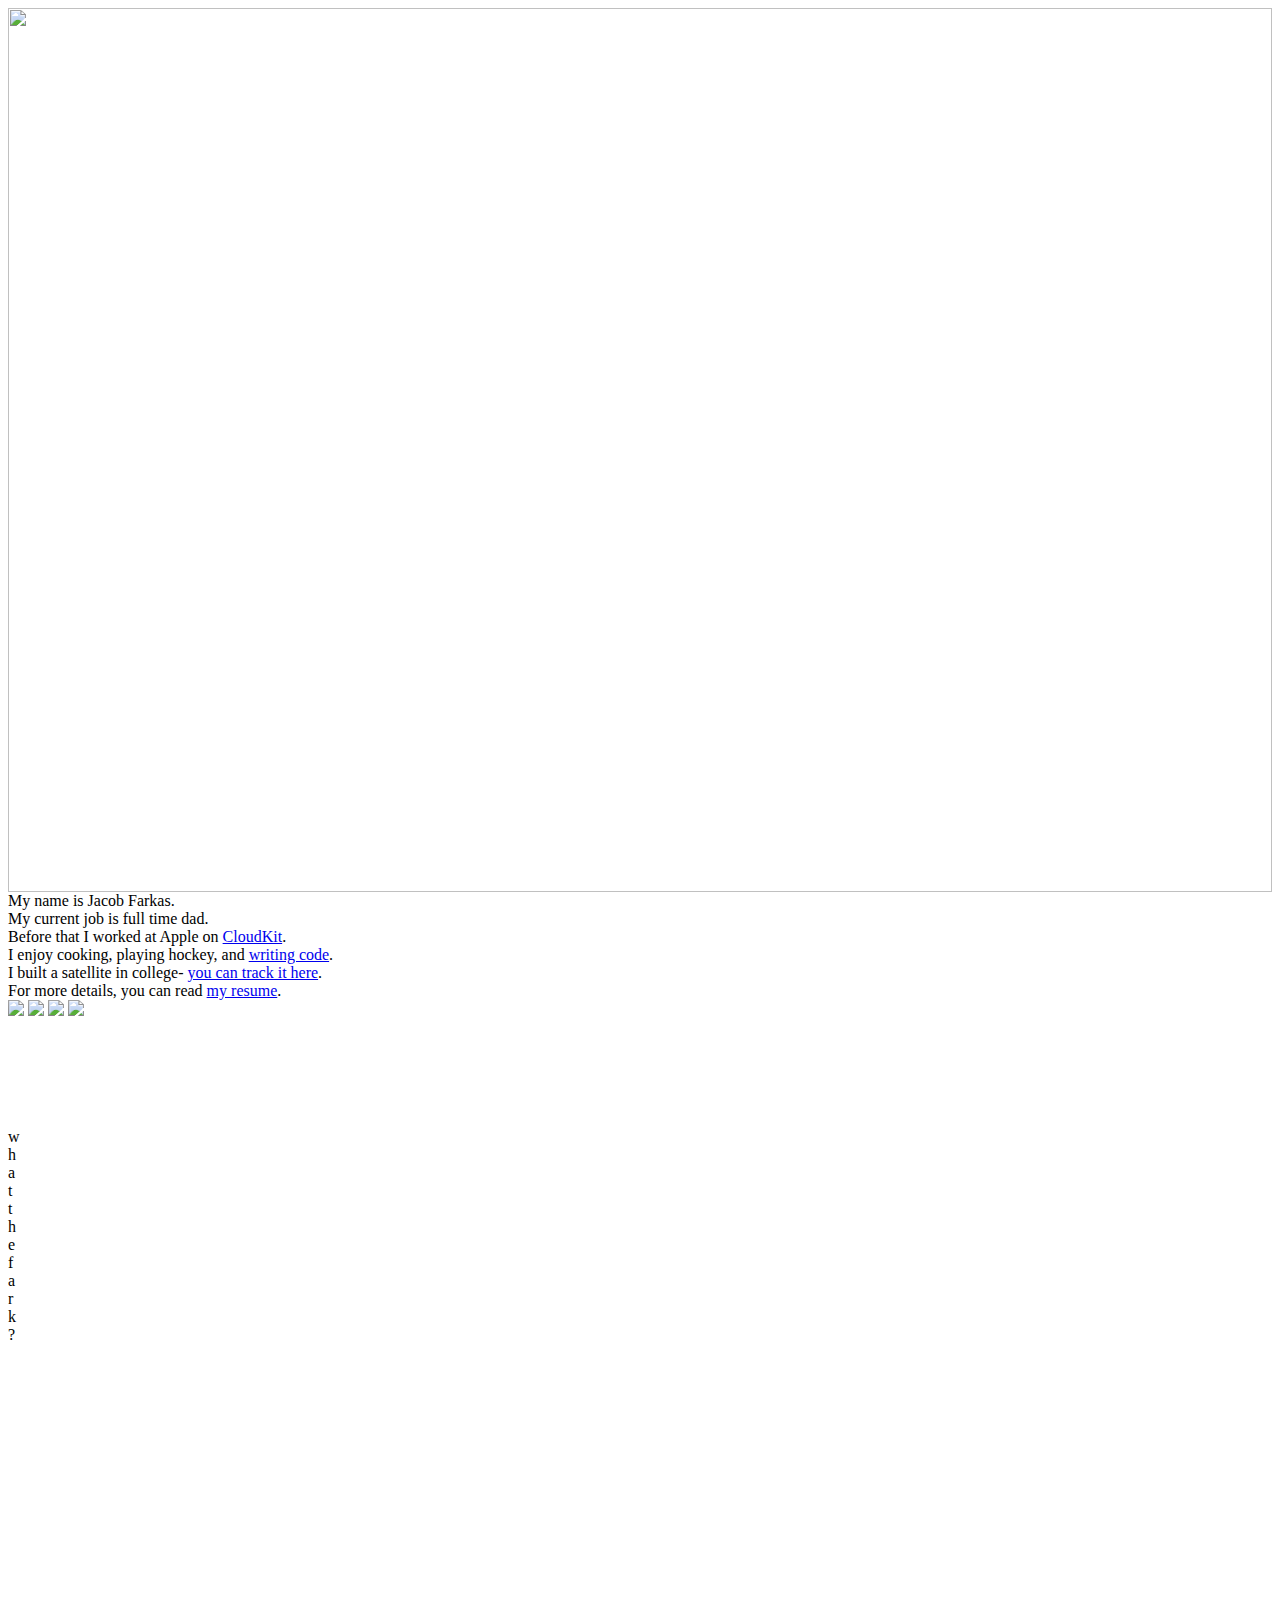
==== index.html @ 8fbf501a "Adding a missing quote" ====
<html>
<head>
<link type="text/css" rel="stylesheet" href="site/style.css">
<script language="javascript" src="site/main.js"></script>
<title>whatthefark?</title>
</head>

<body onload="setupBarCode()">

</div>
<div id="main_layer">
    <div id="main_picture">
        <img src="site/SiteImages/treeback.jpg" id="back_img" width="100%" height="100%">
    </div>
    <div id="main" class="content" style="display:inline">
        My name is Jacob Farkas.<br>
        My current job is <span class="highlight">full time dad</span>.<br>
        Before that I worked at <span class="highlight">Apple</span> on <a class="highlight" href="https://developer.apple.com/icloud/cloudkit/">CloudKit</a>.<br>
        I enjoy <span class="highlight">cooking</span>, <span class="highlight">playing hockey</span>, and <a class="highlight" href="https://github.com/farktronix">writing code</a>.<br>
        I built a <span class="highlight">satellite</span> in college- <a class="highlight" href="https://cp4.rkas.net">you can track it here</a>.<br>
        For more details, you can read <a class="highlight" href="https://cdn.jsdelivr.net/gh/farktronix/Resume@master/resume.pdf">my resume</a>.<br>
        <div id="social">
            <!-- Icons courtesy of https://www.iconfinder.com/AlfredoCreates -->
            <a href="mailto:webcontact@rkas.net"><img class="socialmedia" src="site/icons/email.png"></a>
            <a href="https://twitter.com/farktronix"><img class="socialmedia" src="site/icons/twitter.png"></a>
            <a href="https://instagram.com/farktronix"><img class="socialmedia" src="site/icons/instagram.png"></a>
            <a href="https://github.com/farktronix"><img class="socialmedia" src="site/icons/github.png"></a>
        </div>
    </div>
</div>
<div id="top_left_angle">&nbsp;</div>
<div id="top_bar">&nbsp;</div>
<div id="left_bar">&nbsp;</div>
<div id="barcode_outer" onClick="setupBarCode()">
    <div id="outer" class="bardigit_long">
        <div class="outerbit_on" id="const_bit1">&nbsp;</div>
        <div class="outerbit_off" id="const_bit7">&nbsp;</div>
        <div class="outerbit_on" id="const_bit2">&nbsp;</div>
    </div>
    <div id="textc1">
        <div class="bartext" id="text2">w</div>
        <div class="bartext" id="text3">h</div>
        <div class="bartext" id="text4">a</div>
        <div class="bartext" id="text5">t</div>
        <div class="bartext" id="text6">t</div>
        <div class="bartext" id="text7">h</div>
    </div>
    <div id="textc2">
        <div class="bartext" id="text8">e</div>
        <div class="bartext" id="text9">f</div>
        <div class="bartext" id="text10">a</div>
        <div class="bartext" id="text11">r</div>
        <div class="bartext" id="text12">k</div>
        <div class="bartext" id="text13">?</div>
    </div>
    <div id="bardigit_1" class="bardigit_long" onmouseover="newCode(this,1)">
        <div id="d1_b1" class="bit">&nbsp;</div>
        <div id="d1_b2" class="bit">&nbsp;</div>
        <div id="d1_b3" class="bit">&nbsp;</div>
        <div id="d1_b4" class="bit">&nbsp;</div>
        <div id="d1_b5" class="bit">&nbsp;</div>
        <div id="d1_b6" class="bit">&nbsp;</div>
        <div id="d1_b7" class="bit">&nbsp;</div>
    </div>
    <div id="bardigit_2" class="bardigit" onmouseover="newCode(this,2)">
        <div id="d2_b1" class="bit">&nbsp;</div>
        <div id="d2_b2" class="bit">&nbsp;</div>
        <div id="d2_b3" class="bit">&nbsp;</div>
        <div id="d2_b4" class="bit">&nbsp;</div>
        <div id="d2_b5" class="bit">&nbsp;</div>
        <div id="d2_b6" class="bit">&nbsp;</div>
        <div id="d2_b7" class="bit">&nbsp;</div>
    </div>
    <div id="bardigit_3" class="bardigit" onmouseover="newCode(this,3)">
        <div id="d3_b1" class="bit">&nbsp;</div>
        <div id="d3_b2" class="bit">&nbsp;</div>
        <div id="d3_b3" class="bit">&nbsp;</div>
        <div id="d3_b4" class="bit">&nbsp;</div>
        <div id="d3_b5" class="bit">&nbsp;</div>
        <div id="d3_b6" class="bit">&nbsp;</div>
        <div id="d3_b7" class="bit">&nbsp;</div>
    </div>
    <div id="bardigit_4" class="bardigit" onmouseover="newCode(this,4)">
        <div id="d4_b1" class="bit">&nbsp;</div>
        <div id="d4_b2" class="bit">&nbsp;</div>
        <div id="d4_b3" class="bit">&nbsp;</div>
        <div id="d4_b4" class="bit">&nbsp;</div>
        <div id="d4_b5" class="bit">&nbsp;</div>
        <div id="d4_b6" class="bit">&nbsp;</div>
        <div id="d4_b7" class="bit">&nbsp;</div>
    </div>
    <div id="bardigit_5" class="bardigit" onmouseover="newCode(this,5)">
        <div id="d5_b1" class="bit">&nbsp;</div>
        <div id="d5_b2" class="bit">&nbsp;</div>
        <div id="d5_b3" class="bit">&nbsp;</div>
        <div id="d5_b4" class="bit">&nbsp;</div>
        <div id="d5_b5" class="bit">&nbsp;</div>
        <div id="d5_b6" class="bit">&nbsp;</div>
        <div id="d5_b7" class="bit">&nbsp;</div>
    </div>
    <div id="bardigit_6" class="bardigit" onmouseover="newCode(this,6)">
        <div id="d6_b1" class="bit">&nbsp;</div>
        <div id="d6_b2" class="bit">&nbsp;</div>
        <div id="d6_b3" class="bit">&nbsp;</div>
        <div id="d6_b4" class="bit">&nbsp;</div>
        <div id="d6_b5" class="bit">&nbsp;</div>
        <div id="d6_b6" class="bit">&nbsp;</div>
        <div id="d6_b7" class="bit">&nbsp;</div>
    </div>
    <div id="bardigit_7" class="bardigit" onmouseover="newCode(this,7)">
        <div id="d7_b1" class="bit">&nbsp;</div>
        <div id="d7_b2" class="bit">&nbsp;</div>
        <div id="d7_b3" class="bit">&nbsp;</div>
        <div id="d7_b4" class="bit">&nbsp;</div>
        <div id="d7_b5" class="bit">&nbsp;</div>
        <div id="d7_b6" class="bit">&nbsp;</div>
        <div id="d7_b7" class="bit">&nbsp;</div>
    </div>
    <div id="inner" class="bardigit_long">
        <div class="outerbit_off" id="const_bit8">&nbsp;</div>
        <div class="outerbit_on" id="const_bit3">&nbsp;</div>
        <div class="outerbit_off" id="const_bit9">&nbsp;</div>
        <div class="outerbit_on" id="const_bit4">&nbsp;</div>
        <div class="outerbit_off" id="const_bit10">&nbsp;</div>
    </div>
    <div id="bardigit_8" class="bardigit" onmouseover="newCode(this,8)">
        <div id="d8_b1" class="bit">&nbsp;</div>
        <div id="d8_b2" class="bit">&nbsp;</div>
        <div id="d8_b3" class="bit">&nbsp;</div>
        <div id="d8_b4" class="bit">&nbsp;</div>
        <div id="d8_b5" class="bit">&nbsp;</div>
        <div id="d8_b6" class="bit">&nbsp;</div>
        <div id="d8_b7" class="bit">&nbsp;</div>
    </div>
    <div id="bardigit_9" class="bardigit" onmouseover="newCode(this,9)">
        <div id="d9_b1" class="bit">&nbsp;</div>
        <div id="d9_b2" class="bit">&nbsp;</div>
        <div id="d9_b3" class="bit">&nbsp;</div>
        <div id="d9_b4" class="bit">&nbsp;</div>
        <div id="d9_b5" class="bit">&nbsp;</div>
        <div id="d9_b6" class="bit">&nbsp;</div>
        <div id="d9_b7" class="bit">&nbsp;</div>
    </div>
    <div id="bardigit_10" class="bardigit" onmouseover="newCode(this,10)">
        <div id="d10_b1" class="bit">&nbsp;</div>
        <div id="d10_b2" class="bit">&nbsp;</div>
        <div id="d10_b3" class="bit">&nbsp;</div>
        <div id="d10_b4" class="bit">&nbsp;</div>
        <div id="d10_b5" class="bit">&nbsp;</div>
        <div id="d10_b6" class="bit">&nbsp;</div>
        <div id="d10_b7" class="bit">&nbsp;</div>
    </div>
    <div id="bardigit_11" class="bardigit" onmouseover="newCode(this,11)">
        <div id="d11_b1" class="bit">&nbsp;</div>
        <div id="d11_b2" class="bit">&nbsp;</div>
        <div id="d11_b3" class="bit">&nbsp;</div>
        <div id="d11_b4" class="bit">&nbsp;</div>
        <div id="d11_b5" class="bit">&nbsp;</div>
        <div id="d11_b6" class="bit">&nbsp;</div>
        <div id="d11_b7" class="bit">&nbsp;</div>
    </div>
    <div id="bardigit_12" class="bardigit" onmouseover="newCode(this,12)">
        <div id="d12_b1" class="bit">&nbsp;</div>
        <div id="d12_b2" class="bit">&nbsp;</div>
        <div id="d12_b3" class="bit">&nbsp;</div>
        <div id="d12_b4" class="bit">&nbsp;</div>
        <div id="d12_b5" class="bit">&nbsp;</div>
        <div id="d12_b6" class="bit">&nbsp;</div>
        <div id="d12_b7" class="bit">&nbsp;</div>
    </div>
    <div id="bardigit_13" class="bardigit" onmouseover="newCode(this,13)">
        <div id="d13_b1" class="bit">&nbsp;</div>
        <div id="d13_b2" class="bit">&nbsp;</div>
        <div id="d13_b3" class="bit">&nbsp;</div>
        <div id="d13_b4" class="bit">&nbsp;</div>
        <div id="d13_b5" class="bit">&nbsp;</div>
        <div id="d13_b6" class="bit">&nbsp;</div>
        <div id="d13_b7" class="bit">&nbsp;</div>
    </div>
    <div id="bardigit_14" class="bardigit_long" onmouseover="newCode(this,14)">
        <div id="d14_b1" class="bit">&nbsp;</div>
        <div id="d14_b2" class="bit">&nbsp;</div>
        <div id="d14_b3" class="bit">&nbsp;</div>
        <div id="d14_b4" class="bit">&nbsp;</div>
        <div id="d14_b5" class="bit">&nbsp;</div>
        <div id="d14_b6" class="bit">&nbsp;</div>
        <div id="d14_b7" class="bit">&nbsp;</div>
    </div>
    <div id="outer" class="bardigit_long">
        <div class="outerbit_on" id="const_bit5">&nbsp;</div>
        <div class="outerbit_off" id="const_bit11">&nbsp;</div>
        <div class="outerbit_on" id="const_bit6">&nbsp;</div>
    </div>
    <div>&nbsp;</div>
</div>
</body>
</html>
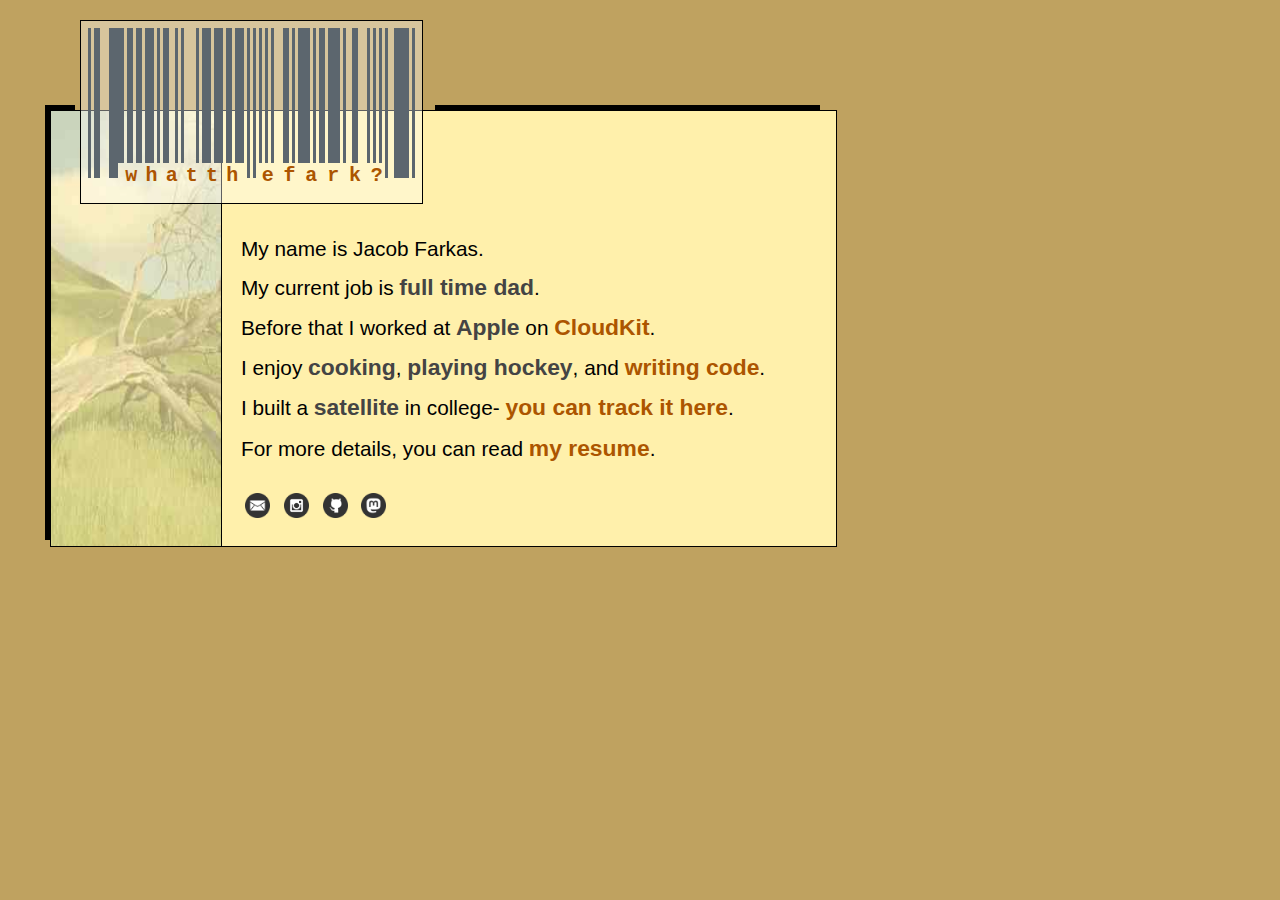
==== commit 838c49ff: "Remove the site/ folder from all of the hrefs" ====
--- a/index.html
+++ b/index.html
@@ -1,7 +1,7 @@
 <html>
 <head>
-<link type="text/css" rel="stylesheet" href="site/style.css">
-<script language="javascript" src="site/main.js"></script>
+<link type="text/css" rel="stylesheet" href="style.css">
+<script language="javascript" src="main.js"></script>
 <title>whatthefark?</title>
 </head>
 
@@ -10,7 +10,7 @@
 </div>
 <div id="main_layer">
     <div id="main_picture">
-        <img src="site/SiteImages/treeback.jpg" id="back_img" width="100%" height="100%">
+        <img src="SiteImages/treeback.jpg" id="back_img" width="100%" height="100%">
     </div>
     <div id="main" class="content" style="display:inline">
         My name is Jacob Farkas.<br>
@@ -18,13 +18,14 @@
         Before that I worked at <span class="highlight">Apple</span> on <a class="highlight" href="https://developer.apple.com/icloud/cloudkit/">CloudKit</a>.<br>
         I enjoy <span class="highlight">cooking</span>, <span class="highlight">playing hockey</span>, and <a class="highlight" href="https://github.com/farktronix">writing code</a>.<br>
         I built a <span class="highlight">satellite</span> in college- <a class="highlight" href="https://cp4.rkas.net">you can track it here</a>.<br>
-        For more details, you can read <a class="highlight" href="https://cdn.jsdelivr.net/gh/farktronix/Resume@master/resume.pdf">my resume</a>.<br>
+        For more details, you can read <a class="highlight" href="resume.pdf">my resume</a>.<br>
         <div id="social">
             <!-- Icons courtesy of https://www.iconfinder.com/AlfredoCreates -->
-            <a href="mailto:webcontact@rkas.net"><img class="socialmedia" src="site/icons/email.png"></a>
-            <a href="https://twitter.com/farktronix"><img class="socialmedia" src="site/icons/twitter.png"></a>
-            <a href="https://instagram.com/farktronix"><img class="socialmedia" src="site/icons/instagram.png"></a>
-            <a href="https://github.com/farktronix"><img class="socialmedia" src="site/icons/github.png"></a>
+            <a href="mailto:webcontact@rkas.net"><img class="externalLink" src="icons/email.png"></a>
+            <!-- <a href="https://twitter.com/farktronix"><img class="externalLink" src="icons/twitter.png"></a> -->
+            <a href="https://instagram.com/farktronix"><img class="externalLink" src="icons/instagram.png"></a>
+            <a href="https://github.com/farktronix"><img class="externalLink" src="icons/github.png"></a>
+            <a rel="me" href="https://mastodon.farktronix.com/@jacob"><img class="externalLink" src="icons/mastodon.png"></a>
         </div>
     </div>
 </div>
--- a/style.css
+++ b/style.css
@@ -0,0 +1,211 @@
+body {
+    background: #BFA260;
+    color: #000000;
+}
+
+a {
+    color: #ac5500;
+    text-decoration:none;
+    font-size: 110%;
+}
+
+.bartext {
+    color: #ac5500;
+    font-size: 20px;
+    width: 16%;
+    font-family: courier;
+    font-weight: bold;
+    text-align: left;
+    align: left;
+    float: left;
+    display: block;
+}
+
+.content {
+    position: absolute;
+    top:120px;
+    left:190px;
+    z-index: 60;
+    font-family: sans-serif;
+}
+
+a.highlight {
+    color: #ac5500;
+}
+
+.highlight {
+    color: #444444;
+    font-weight: bold;
+    font-size: 110%;
+    font-family: sans-serif;
+}
+
+#main {
+    font-size: 130%;
+    line-height: 1.75;
+}
+
+#main_layer {
+    position: absolute;
+    background: #FFF0AB;
+    width: 600px;
+    height: 350px;
+    left: 50px;
+    top: 110px;
+    border: thin solid black;
+    padding: 80px 5px 5px 180px;
+    z-index: 5;
+}
+
+#main_picture {
+    position: absolute;
+    width:170px;
+    height:100%;
+    left:0px;
+    top:0px;
+    border-right: thin solid black;
+}
+
+#barcode_outer {
+    position: absolute;
+    background-color: #ffffff60;
+    top: 20px;
+    left: 80px;
+    padding: 7px 7px 7px 7px;
+    border: thin solid black;
+    z-index: 10;
+    align: left;
+}
+
+#top_left_angle {
+    position: absolute;
+    top: 105px;
+    left: 45px;
+    width: 25px;
+    height: 20px;
+    border-top: thick solid black;
+    border-left: thick solid black;
+    z-index: 30;
+}
+
+#top_bar {
+    position: absolute;
+    top:105px;
+    left:435px;
+    width:385px;
+    height:20px;
+    border-top: thick solid black;
+}
+
+#left_bar {
+    position:absolute;
+    top:120px;
+    left:45px;
+    width:20px;
+    height:420px;
+    border-left: thick solid black;
+}
+
+.bardigit {
+    height:135px;
+    display: block;
+    float: left;
+    align: left;
+    padding: 0px 0px 0px 0px;
+    margin: 0px 0px 0px 0px;
+}
+
+.bardigit_long {
+    height:150px;
+    display: block;
+    float: left;
+    align: left;
+    padding: 0px 0px 0px 0px;
+    margin: 0px 0px 0px 0px;
+}
+
+.bit {
+    top: 0px;
+    width: 3px;
+    height: 100%;
+    float: left;
+    align: left;
+    display: block;
+    padding: 0px 0px 0px 0px;
+    margin: 0px 0px 0px 0px;
+}
+
+.outerbit_off {
+    top: 0px;
+    left: 0px;
+    width: 3px;
+    height: 100%;
+    padding: 0px 0px 0px 0px;
+    margin: 0px 0px 0px 0px;
+    float: left;
+    align: left;
+    display: block;
+}
+
+.outerbit_on {
+    top: 0px;
+    left: 0px;
+    width: 3px;
+    height: 100%;
+    padding: 0px 0px 0px 0px;
+    margin: 0px 0px 0px 0px;
+    background: #5C666E;
+    color: #5C666E;
+    float: left;
+    align: left;
+}
+
+#textc1 {
+    position: absolute;
+    top:143px;
+    left:13%;
+    width:37%;
+}
+
+#textc2 {
+    position: absolute;
+    top:143px;
+    left:53%;
+    width:40%;
+}
+
+#iconbar {
+    position: absolute;
+    top: 86%;
+    left: 45%;
+    height: 70px;
+    width: 300px;
+    z-index: 50;
+}
+
+.icon {
+    position: absolute;
+    bottom: 5%;
+    width: 50px;
+    height: 25px;
+    color: #919191;
+    background-color: #ffffff60;
+    border: thin solid #BFA260;
+    text-align: center;
+    vertical-align: baseline;
+    cursor: pointer;
+}
+
+#intro {
+    position: absolute;
+    top:0px;
+    left:300px;
+    width: 200px;
+    height: 100%;
+}
+
+.externalLink {
+    width: 25px;
+    height: 25px;
+    padding: 25px 4px 0px 4px;
+}
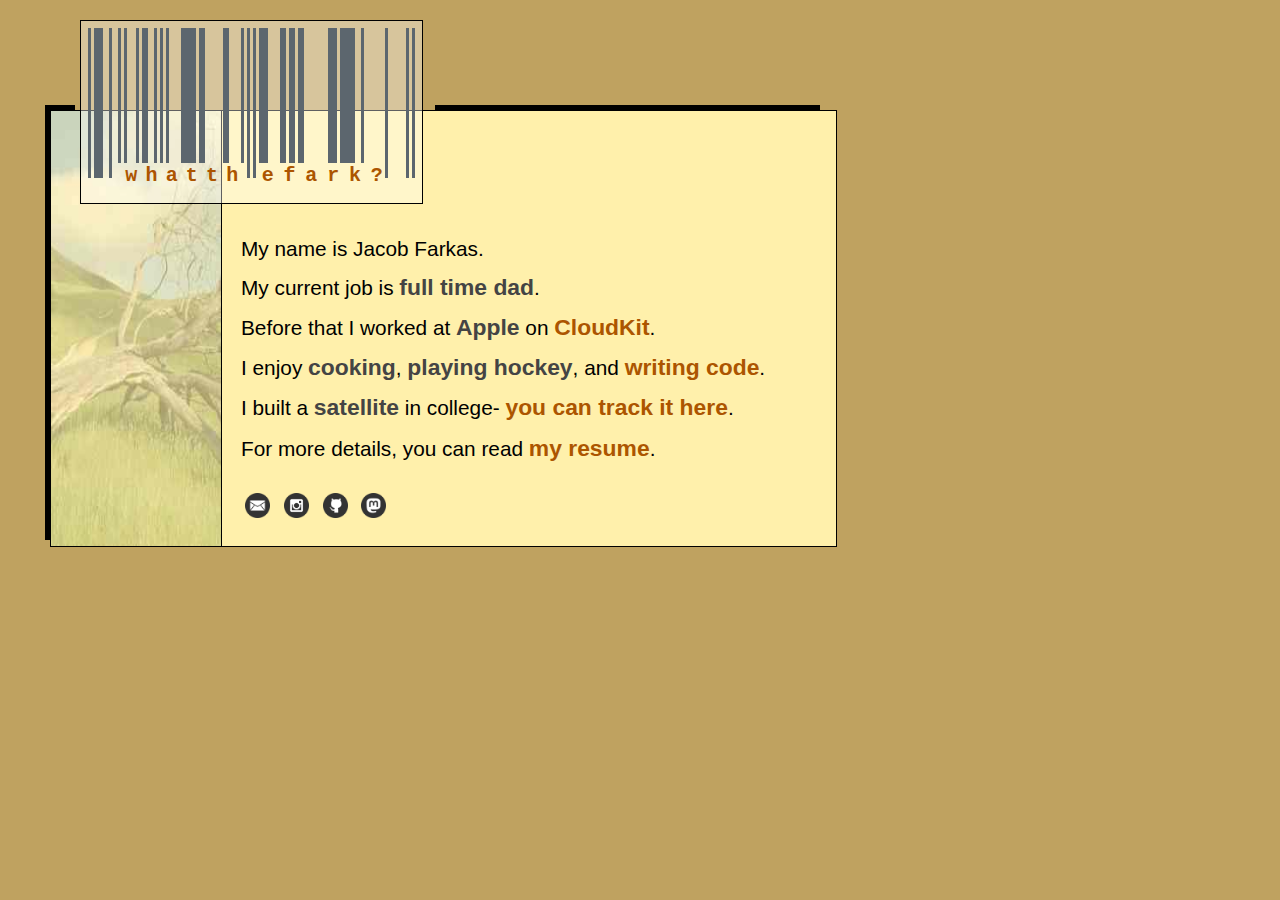
==== commit 4775b5b4: "Updating title to see if Cloudflare pages is working" ====
--- a/index.html
+++ b/index.html
@@ -2,7 +2,7 @@
 <head>
 <link type="text/css" rel="stylesheet" href="style.css">
 <script language="javascript" src="main.js"></script>
-<title>whatthefark?</title>
+<title>_whatthefark?_</title>
 </head>
 
 <body onload="setupBarCode()">
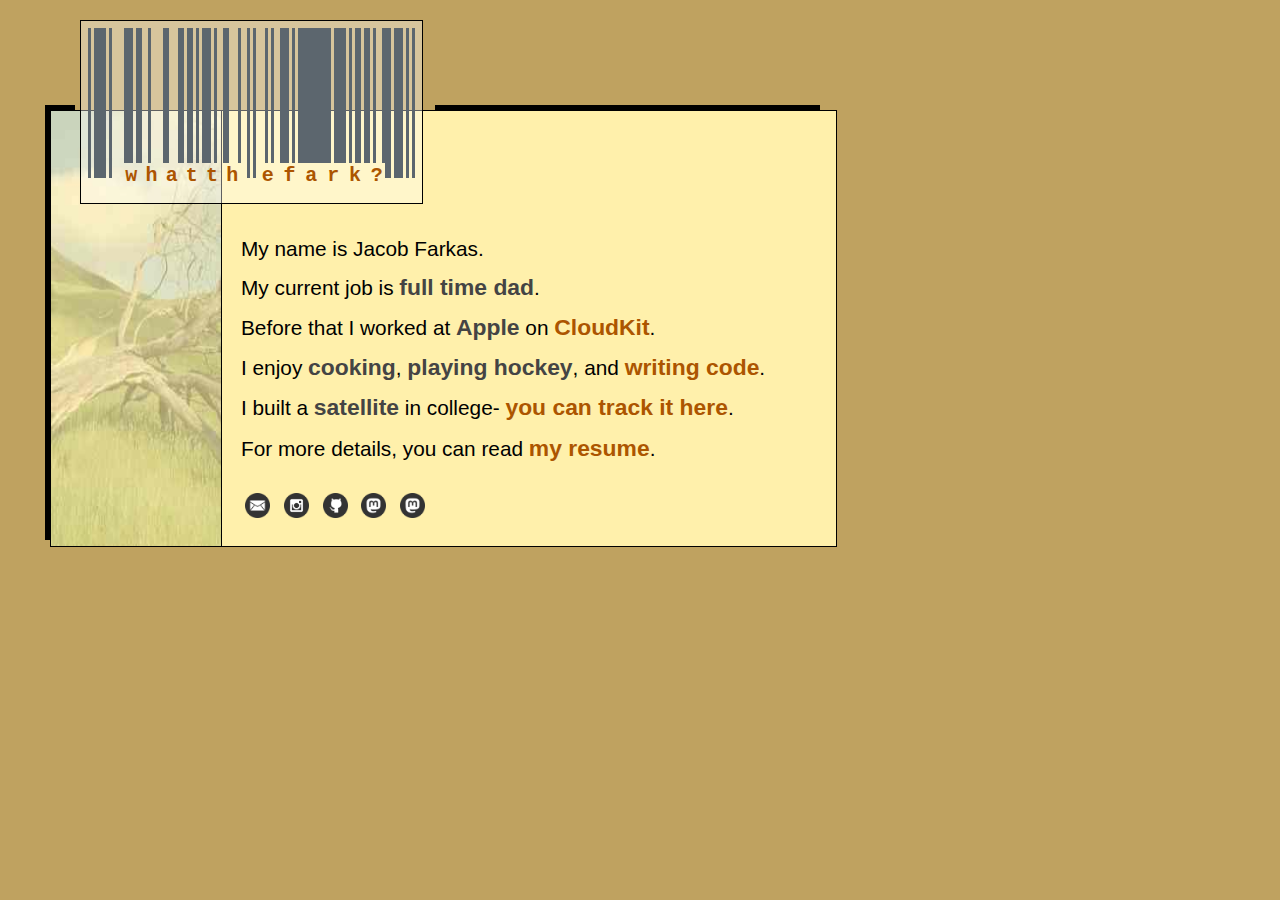
==== commit a8919be5: "Updating Mastodon links" ====
--- a/index.html
+++ b/index.html
@@ -25,7 +25,8 @@
             <!-- <a href="https://twitter.com/farktronix"><img class="externalLink" src="icons/twitter.png"></a> -->
             <a href="https://instagram.com/farktronix"><img class="externalLink" src="icons/instagram.png"></a>
             <a href="https://github.com/farktronix"><img class="externalLink" src="icons/github.png"></a>
-            <a rel="me" href="https://mastodon.farktronix.com/@jacob"><img class="externalLink" src="icons/mastodon.png"></a>
+            <a rel="me" href="https://farktronix.com/@jacob"><img class="externalLink" src="icons/mastodon.png"></a>
+            <a rel="me" href="https://bsd.cafe/@farktronix"><img class="externalLink" src="icons/mastodon.png"></a>
         </div>
     </div>
 </div>
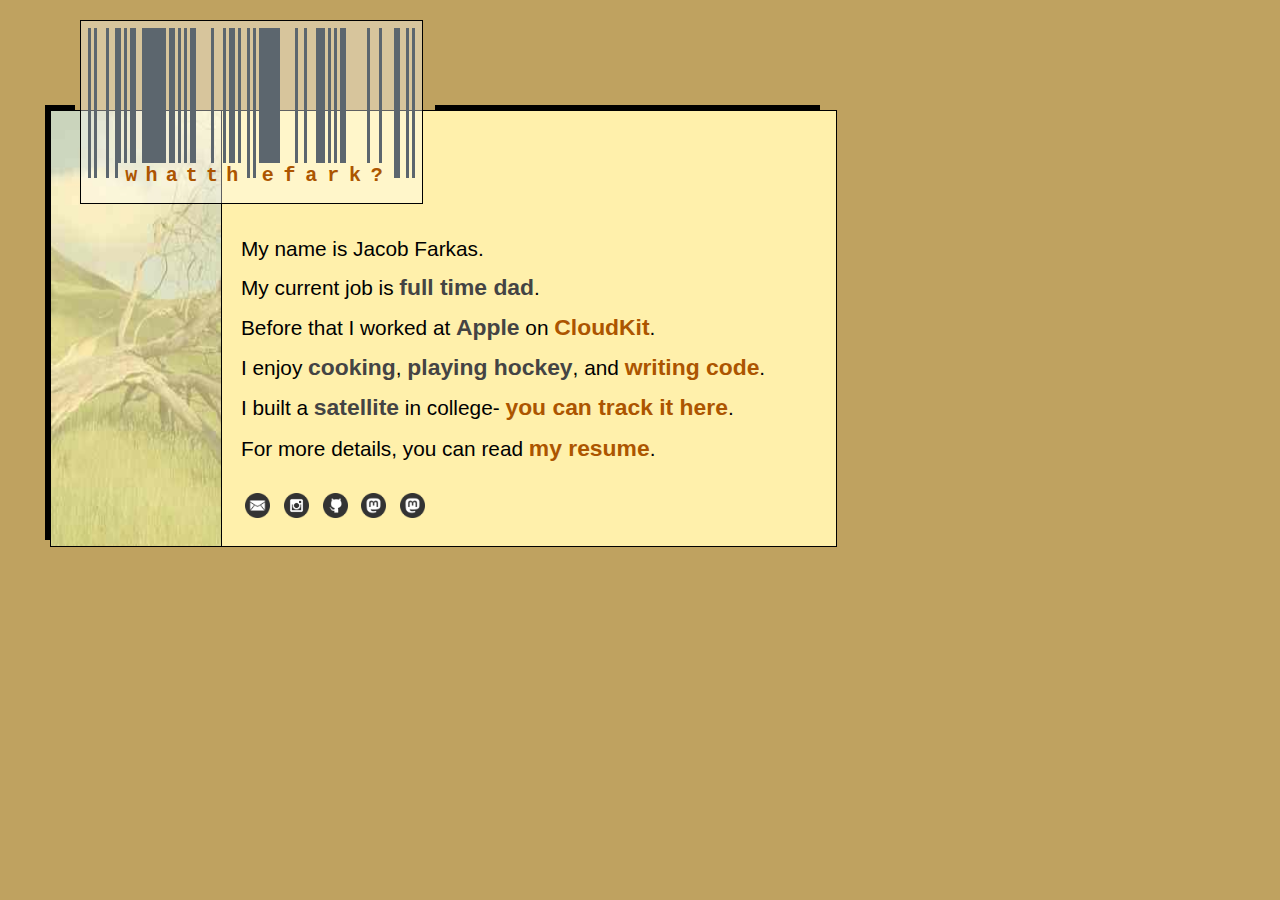
==== commit df35e201: "Fixing bsd.cafe link" ====
--- a/index.html
+++ b/index.html
@@ -26,7 +26,7 @@
             <a href="https://instagram.com/farktronix"><img class="externalLink" src="icons/instagram.png"></a>
             <a href="https://github.com/farktronix"><img class="externalLink" src="icons/github.png"></a>
             <a rel="me" href="https://farktronix.com/@jacob"><img class="externalLink" src="icons/mastodon.png"></a>
-            <a rel="me" href="https://bsd.cafe/@farktronix"><img class="externalLink" src="icons/mastodon.png"></a>
+            <a rel="me" href="https://mastodon.bsd.cafe/@farktronix"><img class="externalLink" src="icons/mastodon.png"></a>
         </div>
     </div>
 </div>
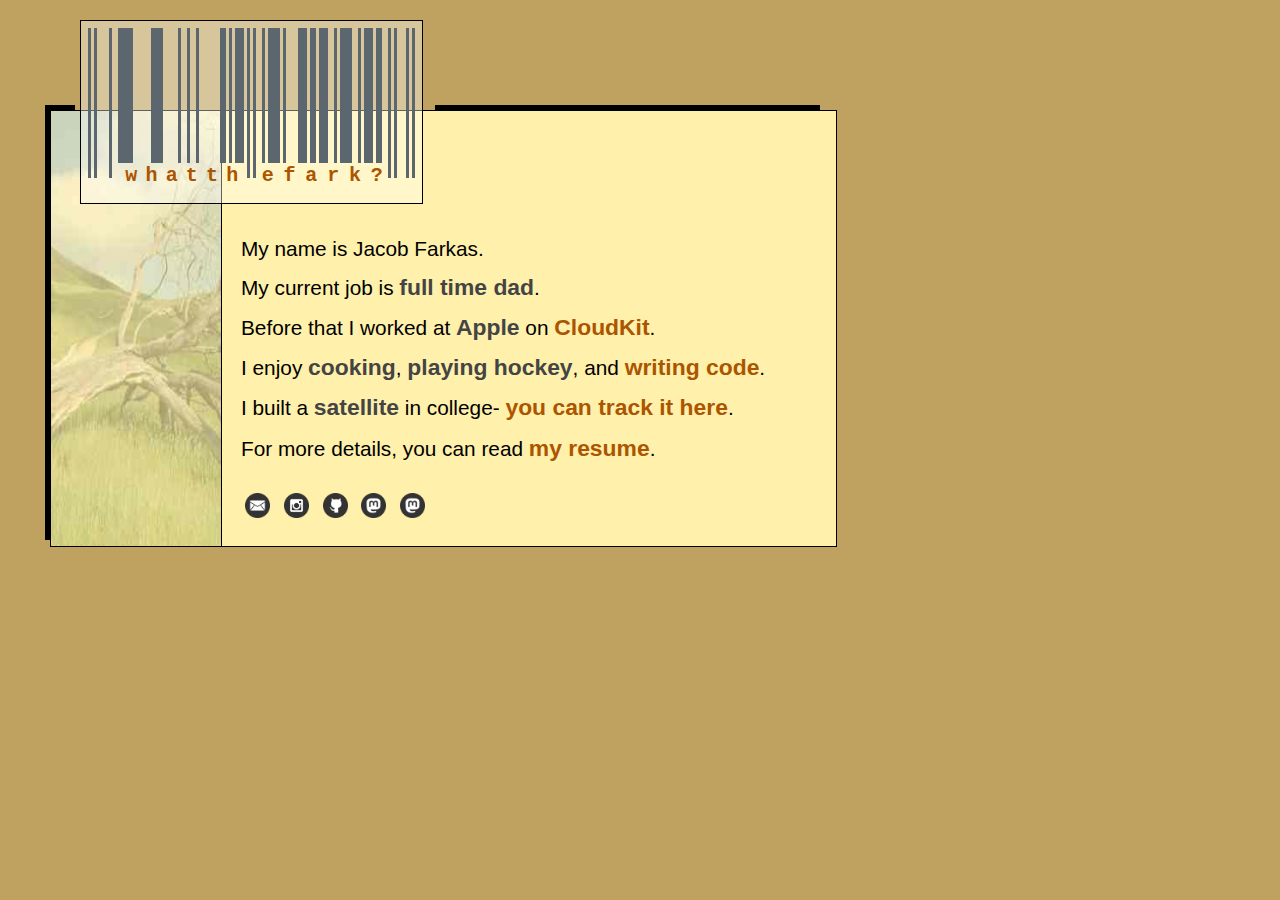
==== commit eb4e36b6: "Adding analytics" ====
--- a/index.html
+++ b/index.html
@@ -2,6 +2,7 @@
 <head>
 <link type="text/css" rel="stylesheet" href="style.css">
 <script language="javascript" src="main.js"></script>
+<script defer data-domain="rkas.net" src="https://eyes.farktronix.com/js/script.js"></script>
 <title>_whatthefark?_</title>
 </head>
 
